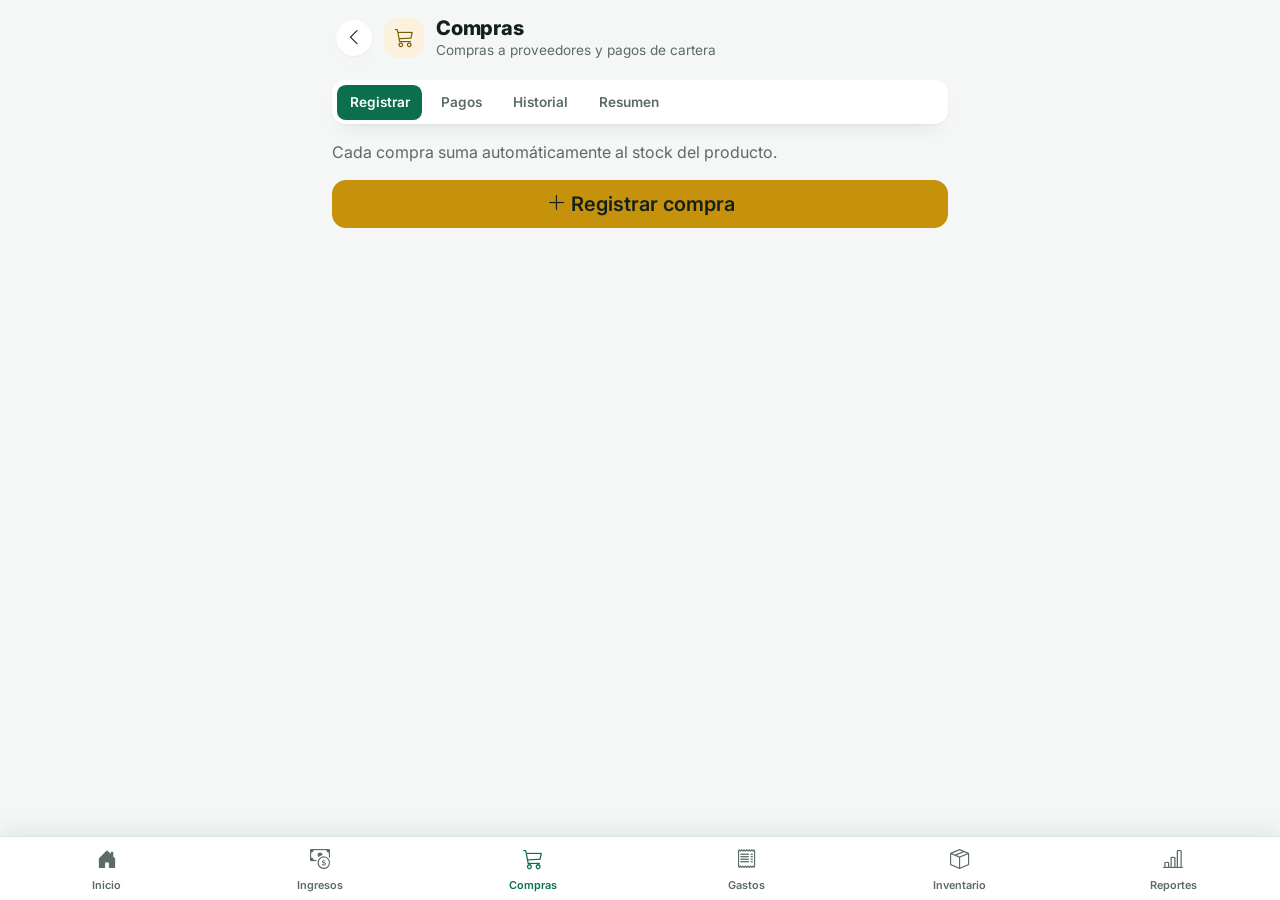
==== compras.html @ 516a9e3a "feat: :tada: crear app MiPyme Control (ingresos, compras, gastos, inventario y reportes)" ====
<!DOCTYPE html>
<html lang="es">
<head>
<meta charset="UTF-8">
<meta name="viewport" content="width=device-width, initial-scale=1">
<title>Compras · MiPyme Control</title>
<link rel="preconnect" href="https://fonts.googleapis.com">
<link href="https://fonts.googleapis.com/css2?family=Inter:wght@400;500;600;700;800&display=swap" rel="stylesheet">
<link href="https://cdn.jsdelivr.net/npm/bootstrap@5.3.3/dist/css/bootstrap.min.css" rel="stylesheet">
<link href="https://cdn.jsdelivr.net/npm/bootstrap-icons@1.11.3/font/bootstrap-icons.min.css" rel="stylesheet">
<link href="css/styles.css" rel="stylesheet">
</head>
<body data-pagina="compras">

<header class="app-header">
  <a href="index.html" class="app-header-back" aria-label="Volver al inicio"><i class="bi bi-chevron-left"></i></a>
  <div class="app-header-icon bg-warning-subtle text-warning-emphasis"><i class="bi bi-cart3"></i></div>
  <div class="app-header-text">
    <h1 class="app-header-title">Compras</h1>
    <p class="app-header-subtitle">Compras a proveedores y pagos de cartera</p>
  </div>
</header>

<main class="container py-3 fade-in-up">

  <ul class="nav nav-tabs" id="tabs" role="tablist">
    <li class="nav-item"><button class="nav-link active" data-bs-toggle="tab" data-bs-target="#tab-registrar" type="button">Registrar</button></li>
    <li class="nav-item"><button class="nav-link" data-bs-toggle="tab" data-bs-target="#tab-pagos" type="button">Pagos</button></li>
    <li class="nav-item"><button class="nav-link" data-bs-toggle="tab" data-bs-target="#tab-historial" type="button">Historial</button></li>
    <li class="nav-item"><button class="nav-link" data-bs-toggle="tab" data-bs-target="#tab-resumen" type="button">Resumen</button></li>
  </ul>

  <div class="tab-content">

    <div class="tab-pane fade show active" id="tab-registrar">
      <p class="text-secondary-app">Cada compra suma automáticamente al stock del producto.</p>
      <button class="btn btn-warning btn-lg w-100" data-bs-toggle="modal" data-bs-target="#modalCompra"><i class="bi bi-plus-lg"></i> Registrar compra</button>
    </div>

    <div class="tab-pane fade" id="tab-pagos">
      <h2 class="h6 fw-brand">Proveedores con saldo pendiente</h2>
      <table class="table table-cards">
        <thead><tr><th>Proveedor</th><th class="text-end">Debemos</th></tr></thead>
        <tbody id="tablaCxP"></tbody>
      </table>

      <h2 class="h6 fw-brand mt-4">Registrar pago</h2>
      <form id="formPago" class="row g-2 needs-validation card-surface p-3 mx-0" novalidate>
        <div class="col-12 col-md-4">
          <label class="form-label">Proveedor</label>
          <input class="form-control" name="proveedorNombre" list="listaProveedores" required>
          <datalist id="listaProveedores"></datalist>
          <div class="invalid-feedback">Indica el proveedor.</div>
        </div>
        <div class="col-6 col-md-3">
          <label class="form-label">Fecha</label>
          <input type="date" class="form-control" name="fecha" required>
        </div>
        <div class="col-6 col-md-2">
          <label class="form-label">Monto</label>
          <input type="number" min="0.01" step="0.01" class="form-control" name="monto" required>
        </div>
        <div class="col-6 col-md-2">
          <label class="form-label">Método</label>
          <select class="form-select" name="metodoPago" required>
            <option value="efectivo">Efectivo</option>
            <option value="transferencia">Transferencia</option>
            <option value="tarjeta">Tarjeta</option>
          </select>
        </div>
        <div class="col-6 col-md-1 d-flex align-items-end">
          <button class="btn btn-warning w-100">Pagar</button>
        </div>
      </form>
    </div>

    <div class="tab-pane fade" id="tab-historial">
      <div class="row g-2 mb-3">
        <div class="col-6 col-md-3"><input type="date" id="histDesde" class="form-control form-control-sm"></div>
        <div class="col-6 col-md-3"><input type="date" id="histHasta" class="form-control form-control-sm"></div>
        <div class="col-md-3"><button id="btnFiltrarHist" class="btn btn-sm btn-outline-primary">Filtrar</button></div>
      </div>
      <table class="table table-cards">
        <thead><tr><th>Producto</th><th>Fecha</th><th class="text-end">Cant.</th><th class="text-end">Total</th><th>Método</th><th>Proveedor</th></tr></thead>
        <tbody id="tablaHistorial"></tbody>
      </table>
    </div>

    <div class="tab-pane fade" id="tab-resumen">
      <div class="btn-group mb-3" role="group">
        <button class="btn btn-outline-primary" data-periodo="dia">Día</button>
        <button class="btn btn-outline-primary" data-periodo="semana">Semana</button>
        <button class="btn btn-outline-primary" data-periodo="mes">Mes</button>
      </div>
      <input type="date" id="resumenFecha" class="form-control form-control-sm d-inline-block w-auto mb-3 ms-2">
      <table class="table card-surface p-2">
        <tbody id="tablaResumen"></tbody>
      </table>
    </div>

  </div>
</main>

<div class="modal fade" id="modalCompra" tabindex="-1">
  <div class="modal-dialog">
    <div class="modal-content">
      <form id="formCompra" class="needs-validation" novalidate>
        <div class="modal-header">
          <h5 class="modal-title fw-brand">Registrar compra</h5>
          <button type="button" class="btn-close" data-bs-dismiss="modal"></button>
        </div>
        <div class="modal-body">
          <div class="mb-2">
            <button type="button" id="btnVoz" class="btn btn-outline-danger btn-voz btn-sm"><i class="bi bi-mic-fill"></i> Dictar monto y método</button>
            <div id="estadoVoz" class="voice-status"></div>
          </div>
          <div class="mb-2">
            <label class="form-label">Fecha</label>
            <input type="date" name="fecha" class="form-control" required>
          </div>
          <div class="mb-2">
            <label class="form-label">Producto</label>
            <select name="productoId" class="form-select" required></select>
            <div class="invalid-feedback">Selecciona un producto (créalo primero en Inventario).</div>
          </div>
          <div class="row g-2">
            <div class="col-6">
              <label class="form-label">Cantidad</label>
              <input type="number" name="cantidad" min="0.001" step="0.001" value="1" class="form-control" required>
            </div>
            <div class="col-6">
              <label class="form-label">Costo unitario</label>
              <input type="number" name="costoUnitario" min="0.01" step="0.01" class="form-control" required>
            </div>
          </div>
          <div class="mb-2 mt-2">
            <label class="form-label">Método de pago</label>
            <select name="metodoPago" class="form-select" required>
              <option value="efectivo">Efectivo</option>
              <option value="credito">Crédito</option>
              <option value="transferencia">Transferencia</option>
              <option value="tarjeta">Tarjeta</option>
            </select>
          </div>
          <div class="mb-2" id="grupoProveedor">
            <label class="form-label">Proveedor (obligatorio si es a crédito)</label>
            <input class="form-control" name="proveedorNombre" list="listaProveedoresCompra">
            <datalist id="listaProveedoresCompra"></datalist>
          </div>
          <div class="mb-2">
            <label class="form-label">Notas</label>
            <input class="form-control" name="notas">
          </div>
        </div>
        <div class="modal-footer">
          <button type="submit" class="btn btn-warning">Guardar compra</button>
        </div>
      </form>
    </div>
  </div>
</div>

<script src="https://cdn.jsdelivr.net/npm/bootstrap@5.3.3/dist/js/bootstrap.bundle.min.js"></script>
<script src="js/storage.js"></script>
<script src="js/utils.js"></script>
<script src="js/voice.js"></script>
<script src="js/ui.js"></script>
<script src="js/compras.js"></script>
</body>
</html>
---- css/styles.css ----
/* =========================================================
   MiPyme Control — Sistema de diseño
   Tokens + retint de Bootstrap (mismos componentes, paleta propia)
   ========================================================= */
:root{
  /* ---- paleta ---- */
  --color-ink: #12211E;
  --color-bg: #F4F7F5;
  --color-surface: #FFFFFF;
  --color-border: #DDE5E1;
  --color-text-secondary: #5B6B66;

  --color-brand: #0B6E4F;
  --color-brand-dark: #084F39;
  --color-positive: #1C9A6C;
  --color-negative: #C5432B;
  --color-pending: #9A6B00;

  --shadow-card: 0 1px 2px rgba(18,33,30,.05), 0 10px 24px -14px rgba(18,33,30,.18);
  --shadow-card-lg: 0 4px 8px rgba(18,33,30,.06), 0 20px 40px -20px rgba(18,33,30,.25);

  /* ---- retint de Bootstrap: mismos componentes (btn, badge, tabs, subtle-bg), paleta propia ---- */
  --bs-body-font-family: 'Inter', system-ui, sans-serif;
  --bs-body-bg: var(--color-bg);
  --bs-body-color: var(--color-ink);
  --bs-border-radius: .85rem;
  --bs-border-radius-sm: .6rem;
  --bs-border-radius-lg: 1.1rem;

  --bs-primary: var(--color-brand);
  --bs-primary-rgb: 11,110,79;
  --bs-primary-text-emphasis: var(--color-brand-dark);
  --bs-primary-bg-subtle: #E1F3EA;
  --bs-primary-border-subtle: #B9E3CC;
  --bs-link-color: var(--color-brand);
  --bs-link-hover-color: var(--color-brand-dark);

  --bs-success: var(--color-positive);
  --bs-success-rgb: 28,154,108;
  --bs-success-text-emphasis: var(--color-brand-dark);
  --bs-success-bg-subtle: #E1F3EA;
  --bs-success-border-subtle: #B9E3CC;

  --bs-danger: var(--color-negative);
  --bs-danger-rgb: 197,67,43;
  --bs-danger-text-emphasis: #8F3220;
  --bs-danger-bg-subtle: #FBEAE6;
  --bs-danger-border-subtle: #F0C4B8;

  --bs-warning: #C7920B;
  --bs-warning-rgb: 199,146,11;
  --bs-warning-text-emphasis: #7A5C08;
  --bs-warning-bg-subtle: #FBF1DC;
  --bs-warning-border-subtle: #F0DBA0;

  --bs-info: #2A7F8C;
  --bs-info-rgb: 42,127,140;
  --bs-info-text-emphasis: #1D5860;
  --bs-info-bg-subtle: #E3EEF0;
  --bs-info-border-subtle: #BBD8DC;

  --bs-secondary: #55645F;
  --bs-secondary-rgb: 85,100,95;
  --bs-secondary-text-emphasis: #3F4A46;
  --bs-secondary-bg-subtle: #ECEEEC;
  --bs-secondary-border-subtle: #D6DAD7;
}

*:focus-visible{ outline: 2px solid var(--color-brand); outline-offset: 2px; }

body{ background: var(--bs-body-bg); padding-bottom: 84px; }

.fw-brand{ font-family:'Inter', sans-serif; font-weight:800; letter-spacing:-.01em; }

main.app-main, main.container{ max-width: 640px; }

.text-secondary-app{ color: var(--color-text-secondary); }

/* números de dinero: tabular para que alineen en columna, nunca texto plano */
.amount, .table-cards td, td.text-end, th.text-end{ font-variant-numeric: tabular-nums; }
.amount{ font-weight:700; font-variant-numeric: tabular-nums; }
.amount-lg{ font-weight:800; font-size:1.9rem; letter-spacing:-.02em; font-variant-numeric: tabular-nums; }
.amount-positive{ color: var(--color-positive); }
.amount-negative{ color: var(--color-negative); }
.amount-pending{ color: var(--color-pending); }
.amount-neutral{ color: var(--color-ink); }

/* ---- entrada de página ---- */
@keyframes fadeInUp{ from{opacity:0; transform:translateY(8px);} to{opacity:1; transform:translateY(0);} }
.fade-in-up{ animation: fadeInUp .3s ease-out both; }

/* =========================================================
   Encabezado de página (reemplaza el navbar superior)
   ========================================================= */
.app-header{
  display:flex; align-items:center; gap:.75rem;
  padding: 1rem 1rem .25rem;
  max-width: 640px; margin: 0 auto;
}
.app-header-back{
  display:flex; align-items:center; justify-content:center;
  width:2.25rem; height:2.25rem; border-radius:50%;
  color: var(--color-ink); background: var(--color-surface);
  box-shadow: var(--shadow-card); flex-shrink:0; font-size:1.1rem;
  text-decoration:none; transition: transform .1s ease;
}
.app-header-back:active{ transform: scale(.92); }
.app-header-icon{
  width:2.5rem; height:2.5rem; border-radius: 14px;
  display:flex; align-items:center; justify-content:center; font-size:1.2rem; flex-shrink:0;
}
.app-header-title{ font-family:'Inter',sans-serif; font-weight:800; font-size:1.25rem; margin:0; letter-spacing:-.01em; }
.app-header-subtitle{ margin:0; font-size:.85rem; color: var(--color-text-secondary); }

/* ---- home ---- */
.brand-lockup{ display:flex; align-items:center; gap:.6rem; }
.brand-mark{
  width:2.25rem; height:2.25rem; border-radius:11px; background: var(--color-brand);
  display:flex; align-items:center; justify-content:center; color:#fff; font-size:1.1rem; flex-shrink:0;
}

/* =========================================================
   Cards / superficies
   ========================================================= */
.card-surface{
  background: var(--color-surface); border-radius: var(--bs-border-radius-lg);
  box-shadow: var(--shadow-card); border: 1px solid var(--color-border);
}

/* tarjetas resumen del dashboard */
.summary-grid{ display:grid; grid-template-columns: 1fr 1fr; gap:.6rem; }
.summary-tile{
  background: var(--color-surface); border-radius: var(--bs-border-radius);
  box-shadow: var(--shadow-card); padding: .9rem 1rem;
  display:flex; flex-direction:column; gap:.15rem;
}
.summary-tile-label{ font-size:.78rem; color: var(--color-text-secondary); font-weight:500; }
.summary-tile-value{ font-size:1.35rem; font-weight:800; font-variant-numeric: tabular-nums; letter-spacing:-.01em; }
.summary-tile.is-total{ grid-column: 1 / -1; background: var(--color-brand); color:#fff; }
.summary-tile.is-total .summary-tile-label{ color: rgba(255,255,255,.8); }
.summary-tile.is-total .summary-tile-value{ font-size:2rem; }

/* menu de modulos en home */
.module-list{ display:flex; flex-direction:column; gap:.55rem; }
.module-item{
  display:flex; align-items:center; gap:.85rem; padding: .85rem 1rem;
  background: var(--color-surface); border-radius: var(--bs-border-radius);
  box-shadow: var(--shadow-card); text-decoration:none; color: var(--color-ink);
  transition: transform .12s ease, box-shadow .12s ease;
}
.module-item:hover{ transform: translateY(-2px); box-shadow: var(--shadow-card-lg); color: var(--color-ink); }
.module-item:active{ transform: scale(.98); }
.module-item-icon{
  width:2.6rem; height:2.6rem; border-radius:13px; display:flex; align-items:center; justify-content:center;
  font-size:1.25rem; flex-shrink:0;
}
.module-item-text{ flex:1; min-width:0; }
.module-item-title{ font-weight:700; font-size:1rem; }
.module-item-hint{ font-size:.8rem; color: var(--color-text-secondary); }
.module-item-chevron{ color: var(--color-text-secondary); font-size:1.1rem; flex-shrink:0; }

/* ---- alertas del dashboard ---- */
.alert-list{ display:flex; flex-direction:column; gap:.5rem; }
.alert-row{
  display:flex; align-items:center; gap:.65rem; padding:.7rem .9rem;
  background: var(--bs-danger-bg-subtle); border:1px solid var(--bs-danger-border-subtle);
  border-radius: var(--bs-border-radius); font-size:.88rem;
  color: var(--color-ink); text-decoration:none; font-weight:500;
}
.alert-row i{ color: var(--color-negative); font-size:1.1rem; flex-shrink:0; }
.alert-row.is-warning{ background: var(--bs-warning-bg-subtle); border-color: var(--bs-warning-border-subtle); }
.alert-row.is-warning i{ color:#7A5C08; }

/* =========================================================
   Tabs (segmented control en vez de nav-tabs clásico)
   ========================================================= */
.nav-tabs{
  border-bottom:0; gap:.35rem; background: var(--color-surface);
  padding:.3rem; border-radius: var(--bs-border-radius); box-shadow: var(--shadow-card);
  flex-wrap: nowrap; overflow-x:auto;
}
.nav-tabs .nav-link{
  border:0; border-radius: .55rem; color: var(--color-text-secondary); font-weight:600; font-size:.85rem;
  padding:.45rem .8rem; white-space:nowrap;
}
.nav-tabs .nav-link.active{ background: var(--color-brand); color:#fff; }
.tab-content{ border:0 !important; background:transparent !important; box-shadow:none !important; padding: 1rem 0 0 !important; }

/* =========================================================
   Botones
   ========================================================= */
.btn{ transition: transform .1s ease; font-weight:600; border-radius: var(--bs-border-radius-sm); }
.btn:hover{ transform: translateY(-1px); }
.btn:active{ transform: scale(.97); }
.btn-lg{ border-radius: var(--bs-border-radius); }

/* Bootstrap compila .btn-* con hex fijos (no var()) -> se redefinen aquí para heredar la paleta */
.btn-primary{ --bs-btn-bg:var(--color-brand); --bs-btn-border-color:var(--color-brand); --bs-btn-hover-bg:var(--color-brand-dark); --bs-btn-hover-border-color:var(--color-brand-dark); --bs-btn-active-bg:var(--color-brand-dark); --bs-btn-active-border-color:var(--color-brand-dark); --bs-btn-disabled-bg:var(--color-brand); --bs-btn-disabled-border-color:var(--color-brand); }
.btn-success{ --bs-btn-bg:var(--color-positive); --bs-btn-border-color:var(--color-positive); --bs-btn-hover-bg:#157a55; --bs-btn-hover-border-color:#157a55; --bs-btn-active-bg:#12684a; --bs-btn-active-border-color:#12684a; --bs-btn-disabled-bg:var(--color-positive); --bs-btn-disabled-border-color:var(--color-positive); }
.btn-danger{ --bs-btn-bg:var(--color-negative); --bs-btn-border-color:var(--color-negative); --bs-btn-hover-bg:#a8381f; --bs-btn-hover-border-color:#a8381f; --bs-btn-active-bg:#8f2f1a; --bs-btn-active-border-color:#8f2f1a; --bs-btn-disabled-bg:var(--color-negative); --bs-btn-disabled-border-color:var(--color-negative); }
.btn-warning{ --bs-btn-bg:#C7920B; --bs-btn-border-color:#C7920B; --bs-btn-color:#12211E; --bs-btn-hover-bg:#A97C09; --bs-btn-hover-border-color:#A97C09; --bs-btn-hover-color:#12211E; --bs-btn-active-bg:#8F6A08; --bs-btn-active-border-color:#8F6A08; --bs-btn-active-color:#12211E; --bs-btn-disabled-bg:#C7920B; --bs-btn-disabled-border-color:#C7920B; }
.btn-info{ --bs-btn-bg:#2A7F8C; --bs-btn-border-color:#2A7F8C; --bs-btn-color:#fff; --bs-btn-hover-bg:#20636E; --bs-btn-hover-border-color:#20636E; --bs-btn-hover-color:#fff; --bs-btn-active-bg:#1B535C; --bs-btn-active-border-color:#1B535C; --bs-btn-active-color:#fff; --bs-btn-disabled-bg:#2A7F8C; --bs-btn-disabled-border-color:#2A7F8C; }
.btn-secondary{ --bs-btn-bg:#55645F; --bs-btn-border-color:#55645F; --bs-btn-hover-bg:#414D49; --bs-btn-hover-border-color:#414D49; --bs-btn-active-bg:#333D3A; --bs-btn-active-border-color:#333D3A; --bs-btn-disabled-bg:#55645F; --bs-btn-disabled-border-color:#55645F; }
.btn-outline-primary{ --bs-btn-color:var(--color-brand); --bs-btn-border-color:var(--color-brand); --bs-btn-hover-bg:var(--color-brand); --bs-btn-hover-border-color:var(--color-brand); --bs-btn-active-bg:var(--color-brand); --bs-btn-active-border-color:var(--color-brand); }
.btn-outline-danger{ --bs-btn-color:var(--color-negative); --bs-btn-border-color:var(--color-negative); --bs-btn-hover-bg:var(--color-negative); --bs-btn-hover-border-color:var(--color-negative); --bs-btn-active-bg:var(--color-negative); --bs-btn-active-border-color:var(--color-negative); }

/* =========================================================
   Badges de alerta pulsantes
   ========================================================= */
@keyframes pulseAlerta{ 0%,100%{opacity:1;} 50%{opacity:.6;} }
.badge-alerta{ animation: pulseAlerta 1.5s ease-in-out infinite; }

/* ---- boton de voz "escuchando" / "procesado" ---- */
.btn-voz{ position:relative; }
.btn-voz.escuchando::after{
  content:''; position:absolute; inset:-4px; border-radius:50%;
  border:2px solid var(--color-negative); animation: ondaVoz 1.2s ease-out infinite;
}
@keyframes ondaVoz{ 0%{ transform:scale(.8); opacity:1; } 100%{ transform:scale(1.6); opacity:0; } }
.voice-status{ display:flex; align-items:center; gap:.4rem; font-size:.85rem; margin-top:.4rem; }
.voice-status.is-listening{ color: var(--color-negative); }
.voice-status.is-processed{
  color: var(--color-brand-dark); background: var(--bs-success-bg-subtle);
  border-radius: var(--bs-border-radius-sm); padding:.4rem .6rem; display:inline-flex;
}
.voice-status.is-processed i{ color: var(--color-positive); }

/* =========================================================
   Tablas -> listas de tarjetas en mobile
   ========================================================= */
.table-cards thead{ }
.table-cards tbody tr{ }

@media (max-width: 575.98px){
  .table-cards thead{ display:none; }
  .table-cards, .table-cards tbody, .table-cards tr, .table-cards td{ display:block; width:100%; }
  .table-cards{ border-collapse: separate; border-spacing: 0 .55rem; }
  .table-cards tr{
    background: var(--color-surface); border-radius: var(--bs-border-radius);
    box-shadow: var(--shadow-card); padding:.65rem .9rem; margin-bottom:.55rem;
  }
  .table-cards tr.fila-vacia{ box-shadow:none; background:transparent; padding:1.5rem 0; }
  .table-cards td{
    display:flex; justify-content:space-between; align-items:center; gap:.75rem;
    padding:.3rem 0; border:0 !important; text-align:right;
  }
  .table-cards td::before{
    content: attr(data-label); font-size:.78rem; color: var(--color-text-secondary);
    font-weight:500; text-align:left;
  }
  .table-cards td:empty, .table-cards td[data-label=""]{ display:none; }
  .table-cards td.td-titulo{
    font-weight:700; font-size:1rem; padding-top:0; justify-content:flex-start;
  }
  .table-cards td.td-titulo::before{ display:none; }
}

/* ---- estados vacios ---- */
.estado-vacio{ color: var(--color-text-secondary); padding: 2rem 1rem; text-align:center; }
.estado-vacio i{ font-size:1.8rem; display:block; margin-bottom:.4rem; opacity:.6; }

/* =========================================================
   Bottom nav
   ========================================================= */
.bottom-nav{
  position: fixed; left:0; right:0; bottom:0; z-index:1030;
  display:flex; background: var(--color-surface);
  border-top: 1px solid var(--color-border);
  box-shadow: 0 -6px 20px rgba(18,33,30,.08);
  padding-bottom: env(safe-area-inset-bottom, 0);
}
.bottom-nav-item{
  flex:1; display:flex; flex-direction:column; align-items:center; justify-content:center;
  gap:.15rem; padding:.5rem 0 .4rem; color: var(--color-text-secondary);
  text-decoration:none; font-size:.68rem; font-weight:600; min-height:56px;
}
.bottom-nav-item i{ font-size:1.25rem; }
.bottom-nav-item.is-active{ color: var(--color-brand); }

@media (prefers-reduced-motion: reduce){
  .fade-in-up, .badge-alerta, .btn-voz.escuchando::after, .module-item, .btn{ animation:none !important; transition:none !important; }
}
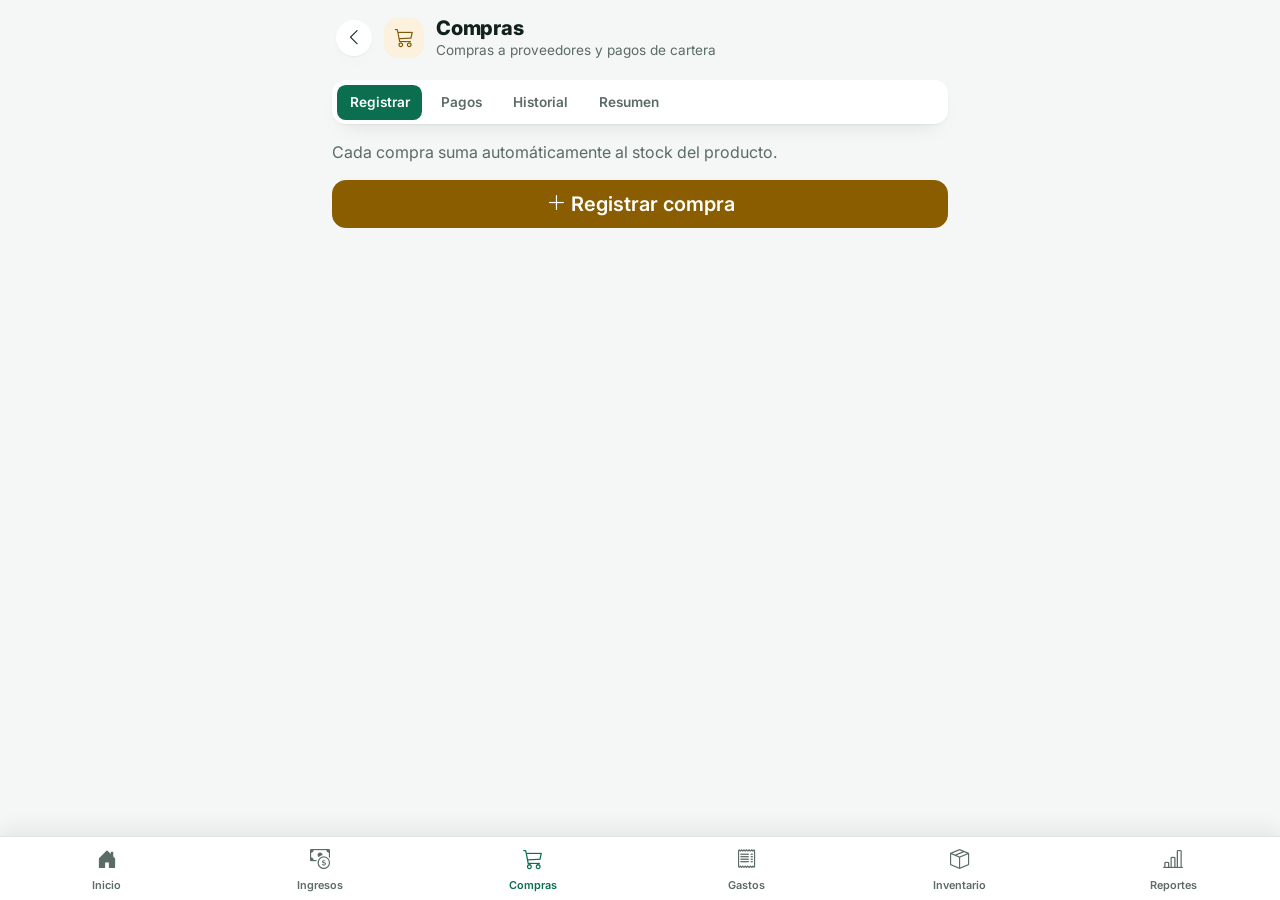
==== commit 82f9bba4: "refactor: :recycle: Refactorizar modelo de costos/inventario y corregir bugs de UX" ====
--- a/compras.html
+++ b/compras.html
@@ -4,6 +4,7 @@
 <meta charset="UTF-8">
 <meta name="viewport" content="width=device-width, initial-scale=1">
 <title>Compras · MiPyme Control</title>
+<link rel="icon" href="data:image/svg+xml,%3Csvg xmlns='http://www.w3.org/2000/svg' viewBox='0 0 24 24'%3E%3Ccircle cx='12' cy='12' r='11' fill='%230B6E4F'/%3E%3Cpath d='M12 5v14M15.5 8.5c0-1.5-1.5-2-3-2s-3 .8-3 2c0 3 6 1.5 6 4.5 0 1.5-1.5 2.3-3 2.3s-3-.7-3-2.3' stroke='white' stroke-width='1.6' fill='none' stroke-linecap='round'/%3E%3C/svg%3E">
 <link rel="preconnect" href="https://fonts.googleapis.com">
 <link href="https://fonts.googleapis.com/css2?family=Inter:wght@400;500;600;700;800&display=swap" rel="stylesheet">
 <link href="https://cdn.jsdelivr.net/npm/bootstrap@5.3.3/dist/css/bootstrap.min.css" rel="stylesheet">
@@ -45,33 +46,38 @@
       </table>
 
       <h2 class="h6 fw-brand mt-4">Registrar pago</h2>
-      <form id="formPago" class="row g-2 needs-validation card-surface p-3 mx-0" novalidate>
-        <div class="col-12 col-md-4">
+      <form id="formPago" class="form-inline needs-validation card-surface p-3" novalidate>
+        <div class="form-inline-field form-inline-field-grow">
           <label class="form-label">Proveedor</label>
           <input class="form-control" name="proveedorNombre" list="listaProveedores" required>
           <datalist id="listaProveedores"></datalist>
           <div class="invalid-feedback">Indica el proveedor.</div>
         </div>
-        <div class="col-6 col-md-3">
+        <div class="form-inline-field">
           <label class="form-label">Fecha</label>
           <input type="date" class="form-control" name="fecha" required>
         </div>
-        <div class="col-6 col-md-2">
+        <div class="form-inline-field form-inline-field-sm">
           <label class="form-label">Monto</label>
-          <input type="number" min="0.01" step="0.01" class="form-control" name="monto" required>
+          <input type="text" class="form-control input-moneda" name="monto" placeholder="$ 0" required>
         </div>
-        <div class="col-6 col-md-2">
+        <div class="form-inline-field">
           <label class="form-label">Método</label>
-          <select class="form-select" name="metodoPago" required>
-            <option value="efectivo">Efectivo</option>
-            <option value="transferencia">Transferencia</option>
-            <option value="tarjeta">Tarjeta</option>
-          </select>
+          <div class="d-flex gap-1">
+            <select class="form-select" name="metodoPago" required></select>
+            <button type="button" class="btn btn-outline-secondary btn-nueva-forma-pago" title="Nuevo método de pago"><i class="bi bi-plus-lg"></i></button>
+          </div>
         </div>
-        <div class="col-6 col-md-1 d-flex align-items-end">
-          <button class="btn btn-warning w-100">Pagar</button>
+        <div class="form-inline-field-btn">
+          <button class="btn btn-warning">Pagar</button>
         </div>
       </form>
+
+      <h2 class="h6 fw-brand mt-4">Historial de pagos</h2>
+      <table class="table table-cards">
+        <thead><tr><th>Fecha</th><th>Proveedor</th><th class="text-end">Monto</th><th>Método</th><th></th></tr></thead>
+        <tbody id="tablaHistorialPagos"></tbody>
+      </table>
     </div>
 
     <div class="tab-pane fade" id="tab-historial">
@@ -81,14 +87,14 @@
         <div class="col-md-3"><button id="btnFiltrarHist" class="btn btn-sm btn-outline-primary">Filtrar</button></div>
       </div>
       <table class="table table-cards">
-        <thead><tr><th>Producto</th><th>Fecha</th><th class="text-end">Cant.</th><th class="text-end">Total</th><th>Método</th><th>Proveedor</th></tr></thead>
+        <thead><tr><th>Producto</th><th>Fecha</th><th class="text-end">Cant.</th><th class="text-end">Total</th><th>Método</th><th>Proveedor</th><th></th></tr></thead>
         <tbody id="tablaHistorial"></tbody>
       </table>
     </div>
 
     <div class="tab-pane fade" id="tab-resumen">
       <div class="btn-group mb-3" role="group">
-        <button class="btn btn-outline-primary" data-periodo="dia">Día</button>
+        <button class="btn btn-outline-primary active" data-periodo="dia">Día</button>
         <button class="btn btn-outline-primary" data-periodo="semana">Semana</button>
         <button class="btn btn-outline-primary" data-periodo="mes">Mes</button>
       </div>
@@ -130,17 +136,15 @@
             </div>
             <div class="col-6">
               <label class="form-label">Costo unitario</label>
-              <input type="number" name="costoUnitario" min="0.01" step="0.01" class="form-control" required>
+              <input type="text" name="costoUnitario" class="form-control input-moneda" placeholder="$ 0" required>
             </div>
           </div>
           <div class="mb-2 mt-2">
             <label class="form-label">Método de pago</label>
-            <select name="metodoPago" class="form-select" required>
-              <option value="efectivo">Efectivo</option>
-              <option value="credito">Crédito</option>
-              <option value="transferencia">Transferencia</option>
-              <option value="tarjeta">Tarjeta</option>
-            </select>
+            <div class="d-flex gap-1">
+              <select name="metodoPago" class="form-select" required></select>
+              <button type="button" class="btn btn-outline-secondary btn-nueva-forma-pago" title="Nuevo método de pago"><i class="bi bi-plus-lg"></i></button>
+            </div>
           </div>
           <div class="mb-2" id="grupoProveedor">
             <label class="form-label">Proveedor (obligatorio si es a crédito)</label>
--- a/css/styles.css
+++ b/css/styles.css
@@ -1,5 +1,5 @@
 /* =========================================================
-   MiPyme Control — Sistema de diseño
+   MiPyme Control - Sistema de diseño
    Tokens + retint de Bootstrap (mismos componentes, paleta propia)
    ========================================================= */
 :root{
@@ -35,8 +35,11 @@
   --bs-link-color: var(--color-brand);
   --bs-link-hover-color: var(--color-brand-dark);
 
-  --bs-success: var(--color-positive);
-  --bs-success-rgb: 28,154,108;
+  /* --bs-success / --bs-warning son para componentes SOLIDOS (botones, badges, toasts) y deben
+     soportar texto blanco a >=4.5:1; por eso son mas oscuros que --color-positive (texto sobre blanco)
+     y que los tokens -bg-subtle/-text-emphasis (fondos claros de iconos), que no cambian. */
+  --bs-success: #157A55;
+  --bs-success-rgb: 21,122,85;
   --bs-success-text-emphasis: var(--color-brand-dark);
   --bs-success-bg-subtle: #E1F3EA;
   --bs-success-border-subtle: #B9E3CC;
@@ -47,8 +50,8 @@
   --bs-danger-bg-subtle: #FBEAE6;
   --bs-danger-border-subtle: #F0C4B8;
 
-  --bs-warning: #C7920B;
-  --bs-warning-rgb: 199,146,11;
+  --bs-warning: #8A5E00;
+  --bs-warning-rgb: 138,94,0;
   --bs-warning-text-emphasis: #7A5C08;
   --bs-warning-bg-subtle: #FBF1DC;
   --bs-warning-border-subtle: #F0DBA0;
@@ -139,6 +142,9 @@
 .summary-tile.is-total{ grid-column: 1 / -1; background: var(--color-brand); color:#fff; }
 .summary-tile.is-total .summary-tile-label{ color: rgba(255,255,255,.8); }
 .summary-tile.is-total .summary-tile-value{ font-size:2rem; }
+/* Saldo negativo: se cambia el fondo (no el color del texto, que sigue blanco) para mantener buen
+   contraste siempre - un texto "warning" sobre el verde de marca casi no se distinguía. */
+.summary-tile.is-total.is-negative{ background: #8F2F1A; }
 
 /* menu de modulos en home */
 .module-list{ display:flex; flex-direction:column; gap:.55rem; }
@@ -194,15 +200,24 @@
 .btn:active{ transform: scale(.97); }
 .btn-lg{ border-radius: var(--bs-border-radius); }
 
-/* Bootstrap compila .btn-* con hex fijos (no var()) -> se redefinen aquí para heredar la paleta */
+/* Bootstrap compila .btn-* con hex fijos (no var()) -> se redefinen aquí para heredar la paleta.
+   Un solo token de texto para los 6 botones sólidos: siempre blanco (ver nota en :root sobre
+   por qué --bs-success/--bs-warning son más oscuros que su versión "texto sobre blanco"). */
+.btn-primary, .btn-success, .btn-danger, .btn-warning, .btn-info, .btn-secondary{
+  --bs-btn-color:#fff; --bs-btn-hover-color:#fff; --bs-btn-active-color:#fff; --bs-btn-disabled-color:#fff;
+}
 .btn-primary{ --bs-btn-bg:var(--color-brand); --bs-btn-border-color:var(--color-brand); --bs-btn-hover-bg:var(--color-brand-dark); --bs-btn-hover-border-color:var(--color-brand-dark); --bs-btn-active-bg:var(--color-brand-dark); --bs-btn-active-border-color:var(--color-brand-dark); --bs-btn-disabled-bg:var(--color-brand); --bs-btn-disabled-border-color:var(--color-brand); }
-.btn-success{ --bs-btn-bg:var(--color-positive); --bs-btn-border-color:var(--color-positive); --bs-btn-hover-bg:#157a55; --bs-btn-hover-border-color:#157a55; --bs-btn-active-bg:#12684a; --bs-btn-active-border-color:#12684a; --bs-btn-disabled-bg:var(--color-positive); --bs-btn-disabled-border-color:var(--color-positive); }
+.btn-success{ --bs-btn-bg:var(--bs-success); --bs-btn-border-color:var(--bs-success); --bs-btn-hover-bg:#12684a; --bs-btn-hover-border-color:#12684a; --bs-btn-active-bg:#0f573f; --bs-btn-active-border-color:#0f573f; --bs-btn-disabled-bg:var(--bs-success); --bs-btn-disabled-border-color:var(--bs-success); }
 .btn-danger{ --bs-btn-bg:var(--color-negative); --bs-btn-border-color:var(--color-negative); --bs-btn-hover-bg:#a8381f; --bs-btn-hover-border-color:#a8381f; --bs-btn-active-bg:#8f2f1a; --bs-btn-active-border-color:#8f2f1a; --bs-btn-disabled-bg:var(--color-negative); --bs-btn-disabled-border-color:var(--color-negative); }
-.btn-warning{ --bs-btn-bg:#C7920B; --bs-btn-border-color:#C7920B; --bs-btn-color:#12211E; --bs-btn-hover-bg:#A97C09; --bs-btn-hover-border-color:#A97C09; --bs-btn-hover-color:#12211E; --bs-btn-active-bg:#8F6A08; --bs-btn-active-border-color:#8F6A08; --bs-btn-active-color:#12211E; --bs-btn-disabled-bg:#C7920B; --bs-btn-disabled-border-color:#C7920B; }
-.btn-info{ --bs-btn-bg:#2A7F8C; --bs-btn-border-color:#2A7F8C; --bs-btn-color:#fff; --bs-btn-hover-bg:#20636E; --bs-btn-hover-border-color:#20636E; --bs-btn-hover-color:#fff; --bs-btn-active-bg:#1B535C; --bs-btn-active-border-color:#1B535C; --bs-btn-active-color:#fff; --bs-btn-disabled-bg:#2A7F8C; --bs-btn-disabled-border-color:#2A7F8C; }
+.btn-warning{ --bs-btn-bg:var(--bs-warning); --bs-btn-border-color:var(--bs-warning); --bs-btn-hover-bg:#6E4A00; --bs-btn-hover-border-color:#6E4A00; --bs-btn-active-bg:#5C3D00; --bs-btn-active-border-color:#5C3D00; --bs-btn-disabled-bg:var(--bs-warning); --bs-btn-disabled-border-color:var(--bs-warning); }
+.btn-info{ --bs-btn-bg:#2A7F8C; --bs-btn-border-color:#2A7F8C; --bs-btn-hover-bg:#20636E; --bs-btn-hover-border-color:#20636E; --bs-btn-active-bg:#1B535C; --bs-btn-active-border-color:#1B535C; --bs-btn-disabled-bg:#2A7F8C; --bs-btn-disabled-border-color:#2A7F8C; }
 .btn-secondary{ --bs-btn-bg:#55645F; --bs-btn-border-color:#55645F; --bs-btn-hover-bg:#414D49; --bs-btn-hover-border-color:#414D49; --bs-btn-active-bg:#333D3A; --bs-btn-active-border-color:#333D3A; --bs-btn-disabled-bg:#55645F; --bs-btn-disabled-border-color:#55645F; }
 .btn-outline-primary{ --bs-btn-color:var(--color-brand); --bs-btn-border-color:var(--color-brand); --bs-btn-hover-bg:var(--color-brand); --bs-btn-hover-border-color:var(--color-brand); --bs-btn-active-bg:var(--color-brand); --bs-btn-active-border-color:var(--color-brand); }
 .btn-outline-danger{ --bs-btn-color:var(--color-negative); --bs-btn-border-color:var(--color-negative); --bs-btn-hover-bg:var(--color-negative); --bs-btn-hover-border-color:var(--color-negative); --bs-btn-active-bg:var(--color-negative); --bs-btn-active-border-color:var(--color-negative); }
+
+/* Bootstrap fuerza texto negro en .text-bg-warning/.text-bg-info (asume colores claros);
+   con nuestra paleta esos fondos son oscuros, así que el texto debe ser blanco como los demás badges. */
+.text-bg-warning, .text-bg-info{ color:#fff !important; }
 
 /* =========================================================
    Badges de alerta pulsantes
@@ -224,6 +239,21 @@
   border-radius: var(--bs-border-radius-sm); padding:.4rem .6rem; display:inline-flex;
 }
 .voice-status.is-processed i{ color: var(--color-positive); }
+
+/* =========================================================
+   Formularios en línea (registrar abono / pago)
+   Flexbox en vez de grid col-md-*: el ancho se ajusta al campo,
+   no al breakpoint del viewport (nuestro .container va a 640px
+   incluso en desktop, así que col-md-* nunca refleja el ancho real).
+   ========================================================= */
+.form-inline{
+  display:flex; flex-wrap:wrap; gap:.85rem 1rem; align-items:flex-end;
+}
+.form-inline-field{ flex:1 1 150px; min-width:0; }
+.form-inline-field-grow{ flex:2 1 200px; }
+.form-inline-field-sm{ flex:1 1 110px; }
+.form-inline-field-btn{ flex:0 0 auto; }
+.form-inline-field-btn .btn{ white-space:nowrap; padding-left:1.25rem; padding-right:1.25rem; }
 
 /* =========================================================
    Tablas -> listas de tarjetas en mobile
